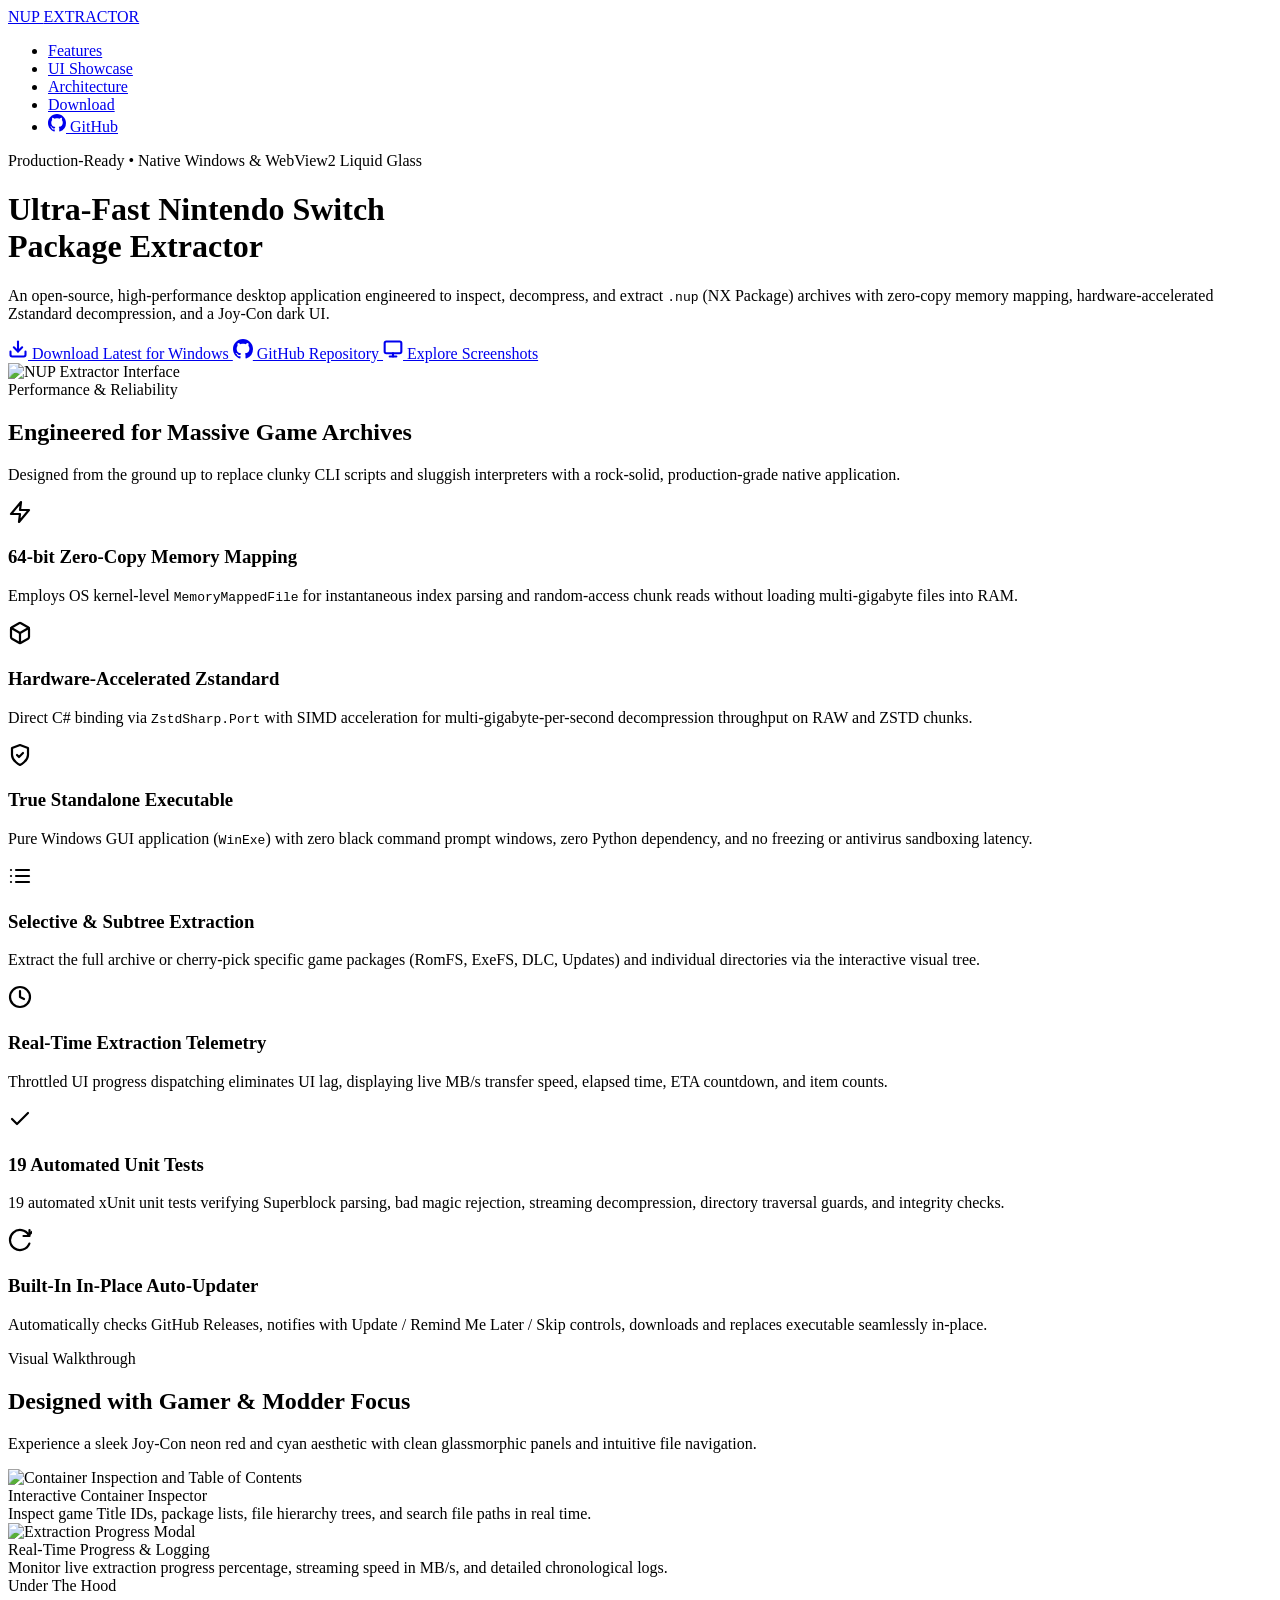
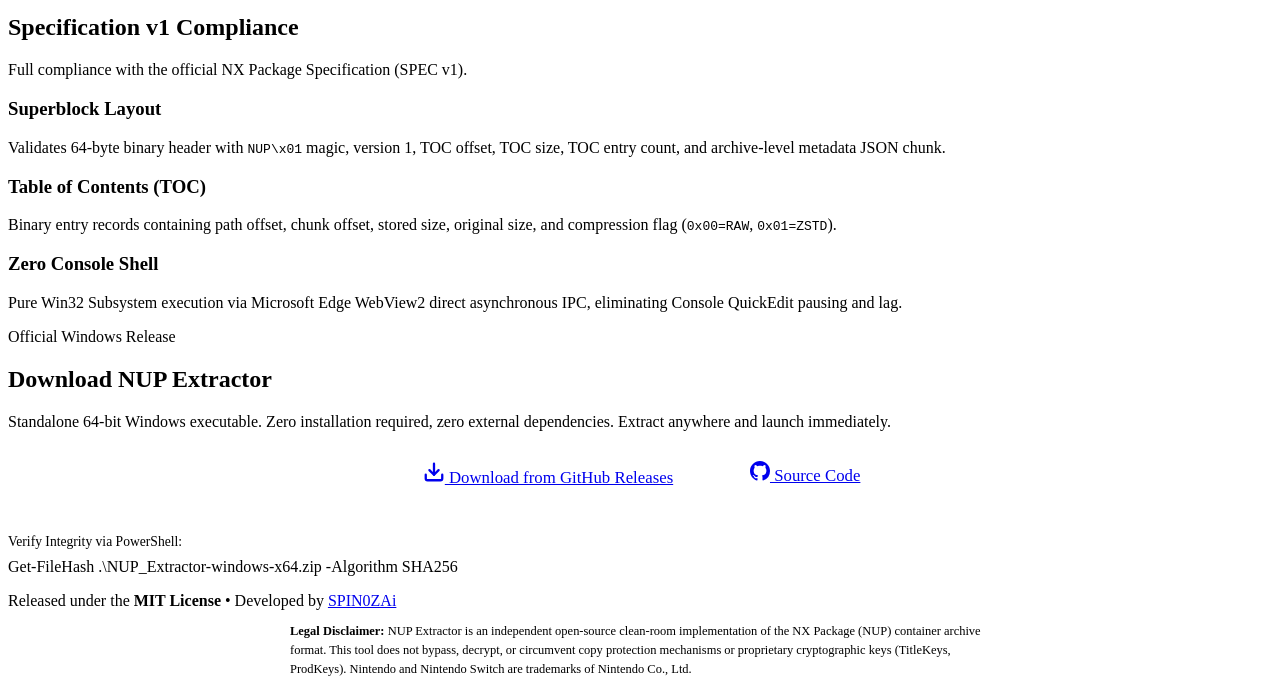
==== website/index.html @ a8e5f769 "feat: upgrade native Liquid Glass engine and add drag-and-drop NUP extraction (#8)" ====
<!DOCTYPE html>
<html lang="en">
<head>
    <meta charset="UTF-8">
    <meta name="viewport" content="width=device-width, initial-scale=1.0">
    <title>NUP Extractor | High-Performance NX Package Tool for Windows</title>
    <meta name="description" content="Ultra-fast, native Windows GUI extractor for Nintendo Switch .nup container archives. Zero-copy memory mapping, hardware-accelerated Zstandard decompression, and modern Joy-Con dark UI.">
    
    <!-- Open Graph / Meta -->
    <meta property="og:title" content="NUP Extractor - High-Performance Nintendo Switch Archive Tool">
    <meta property="og:description" content="Native Windows desktop app to inspect, decompress, and extract .nup archives with SIMD Zstd and zero-copy memory mapping.">
    <meta property="og:image" content="pictures/main-UI.png">
    <meta property="og:type" content="website">

    <!-- Favicon -->
    <link rel="icon" type="image/x-icon" href="app_icon.ico">
    
    <!-- Google Fonts -->
    <link rel="preconnect" href="https://fonts.googleapis.com">
    <link rel="preconnect" href="https://fonts.gstatic.com" crossorigin>
    <link href="https://fonts.googleapis.com/css2?family=Inter:wght@400;500;600;700;800;900&family=JetBrains+Mono:wght@400;600&display=swap" rel="stylesheet">
    
    <link rel="stylesheet" href="styles.css">
</head>
<body>

    <!-- Sticky Navigation -->
    <nav class="navbar">
        <a href="#" class="brand">
            <div class="joycon-logo">
                <div class="joycon-left"></div>
                <div class="joycon-right"></div>
            </div>
            <span class="brand-title">NUP <span>EXTRACTOR</span></span>
        </a>

        <ul class="nav-links">
            <li><a href="#features" class="nav-link">Features</a></li>
            <li><a href="#showcase" class="nav-link">UI Showcase</a></li>
            <li><a href="#architecture" class="nav-link">Architecture</a></li>
            <li><a href="#download" class="nav-link">Download</a></li>
            <li>
                <a href="https://github.com/SPIN0ZAi/nup-extractor" target="_blank" rel="noopener noreferrer" class="btn btn-secondary">
                    <svg width="18" height="18" viewBox="0 0 24 24" fill="currentColor">
                        <path d="M12 0C5.37 0 0 5.37 0 12c0 5.31 3.435 9.795 8.205 11.385.6.105.825-.255.825-.57 0-.285-.015-1.23-.015-2.235-3.015.555-3.795-.735-4.035-1.41-.135-.345-.72-1.41-1.23-1.695-.42-.225-1.02-.78-.015-.795.945-.015 1.62.87 1.845 1.23 1.08 1.815 2.805 1.305 3.495.99.105-.78.42-1.305.765-1.605-2.67-.3-5.46-1.335-5.46-5.925 0-1.305.465-2.385 1.23-3.225-.12-.3-.54-1.53.12-3.18 0 0 1.005-.315 3.3 1.23.96-.27 1.98-.405 3-.405s2.04.135 3 .405c2.295-1.56 3.3-1.23 3.3-1.23.66 1.65.24 2.88.12 3.18.765.84 1.23 1.905 1.23 3.225 0 4.605-2.805 5.625-5.475 5.925.435.375.81 1.095.81 2.22 0 1.605-.015 2.895-.015 3.3 0 .315.225.69.825.57A12.02 12.02 0 0024 12c0-6.63-5.37-12-12-12z"/>
                    </svg>
                    GitHub
                </a>
            </li>
        </ul>
    </nav>

    <!-- Hero Section -->
    <header class="hero">
        <div class="badge-pill">
            <span class="badge-dot"></span> Production-Ready &bull; Native Windows &amp; WebView2 Liquid Glass
        </div>
        <h1>
            Ultra-Fast <span class="gradient-text">Nintendo Switch</span><br>
            Package Extractor
        </h1>
        <p>
            An open-source, high-performance desktop application engineered to inspect, decompress, and extract <code>.nup</code> (NX Package) archives with zero-copy memory mapping, hardware-accelerated Zstandard decompression, and a Joy-Con dark UI.
        </p>

        <div class="hero-cta">
            <a href="#download" class="btn btn-primary">
                <svg width="20" height="20" viewBox="0 0 24 24" fill="none" stroke="currentColor" stroke-width="2.5" stroke-linecap="round" stroke-linejoin="round">
                    <path d="M21 15v4a2 2 0 0 1-2 2H5a2 2 0 0 1-2-2v-4"></path>
                    <polyline points="7 10 12 15 17 10"></polyline>
                    <line x1="12" y1="15" x2="12" y2="3"></line>
                </svg>
                Download Latest for Windows
            </a>
            <a href="https://github.com/SPIN0ZAi/nup-extractor" target="_blank" rel="noopener noreferrer" class="btn btn-secondary">
                <svg width="20" height="20" viewBox="0 0 24 24" fill="currentColor">
                    <path d="M12 0C5.37 0 0 5.37 0 12c0 5.31 3.435 9.795 8.205 11.385.6.105.825-.255.825-.57 0-.285-.015-1.23-.015-2.235-3.015.555-3.795-.735-4.035-1.41-.135-.345-.72-1.41-1.23-1.695-.42-.225-1.02-.78-.015-.795.945-.015 1.62.87 1.845 1.23 1.08 1.815 2.805 1.305 3.495.99.105-.78.42-1.305.765-1.605-2.67-.3-5.46-1.335-5.46-5.925 0-1.305.465-2.385 1.23-3.225-.12-.3-.54-1.53.12-3.18 0 0 1.005-.315 3.3 1.23.96-.27 1.98-.405 3-.405s2.04.135 3 .405c2.295-1.56 3.3-1.23 3.3-1.23.66 1.65.24 2.88.12 3.18.765.84 1.23 1.905 1.23 3.225 0 4.605-2.805 5.625-5.475 5.925.435.375.81 1.095.81 2.22 0 1.605-.015 2.895-.015 3.3 0 .315.225.69.825.57A12.02 12.02 0 0024 12c0-6.63-5.37-12-12-12z"/>
                </svg>
                GitHub Repository
            </a>
            <a href="#showcase" class="btn btn-cyan">
                <svg width="20" height="20" viewBox="0 0 24 24" fill="none" stroke="currentColor" stroke-width="2.5" stroke-linecap="round" stroke-linejoin="round">
                    <rect x="2" y="3" width="20" height="14" rx="2" ry="2"></rect>
                    <line x1="8" y1="21" x2="16" y2="21"></line>
                    <line x1="12" y1="17" x2="12" y2="21"></line>
                </svg>
                Explore Screenshots
            </a>
        </div>

        <div class="hero-image-wrapper">
            <img src="pictures/main-UI.png" alt="NUP Extractor Interface" class="hero-image">
        </div>
    </header>

    <!-- Key Features Section -->
    <section class="section" id="features">
        <div class="section-header">
            <div class="section-tag">Performance &amp; Reliability</div>
            <h2 class="section-title">Engineered for Massive Game Archives</h2>
            <p class="section-desc">Designed from the ground up to replace clunky CLI scripts and sluggish interpreters with a rock-solid, production-grade native application.</p>
        </div>

        <div class="features-grid">
            <div class="feature-card">
                <div class="feature-icon-box">
                    <svg width="24" height="24" viewBox="0 0 24 24" fill="none" stroke="currentColor" stroke-width="2.2" stroke-linecap="round" stroke-linejoin="round">
                        <polygon points="13 2 3 14 12 14 11 22 21 10 12 10 13 2"></polygon>
                    </svg>
                </div>
                <h3 class="feature-title">64-bit Zero-Copy Memory Mapping</h3>
                <p class="feature-text">
                    Employs OS kernel-level <code>MemoryMappedFile</code> for instantaneous index parsing and random-access chunk reads without loading multi-gigabyte files into RAM.
                </p>
            </div>

            <div class="feature-card">
                <div class="feature-icon-box cyan">
                    <svg width="24" height="24" viewBox="0 0 24 24" fill="none" stroke="currentColor" stroke-width="2.2" stroke-linecap="round" stroke-linejoin="round">
                        <path d="M21 16V8a2 2 0 0 0-1-1.73l-7-4a2 2 0 0 0-2 0l-7 4A2 2 0 0 0 3 8v8a2 2 0 0 0 1 1.73l7 4a2 2 0 0 0 2 0l7-4A2 2 0 0 0 21 16z"></path>
                        <polyline points="3.27 6.96 12 12.01 20.73 6.96"></polyline>
                        <line x1="12" y1="22.08" x2="12" y2="12"></line>
                    </svg>
                </div>
                <h3 class="feature-title">Hardware-Accelerated Zstandard</h3>
                <p class="feature-text">
                    Direct C# binding via <code>ZstdSharp.Port</code> with SIMD acceleration for multi-gigabyte-per-second decompression throughput on RAW and ZSTD chunks.
                </p>
            </div>

            <div class="feature-card">
                <div class="feature-icon-box green">
                    <svg width="24" height="24" viewBox="0 0 24 24" fill="none" stroke="currentColor" stroke-width="2.2" stroke-linecap="round" stroke-linejoin="round">
                        <path d="M12 22s8-4 8-10V5l-8-3-8 3v7c0 6 8 10 8 10z"></path>
                        <polyline points="9 12 11 14 15 10"></polyline>
                    </svg>
                </div>
                <h3 class="feature-title">True Standalone Executable</h3>
                <p class="feature-text">
                    Pure Windows GUI application (<code>WinExe</code>) with zero black command prompt windows, zero Python dependency, and no freezing or antivirus sandboxing latency.
                </p>
            </div>

            <div class="feature-card">
                <div class="feature-icon-box cyan">
                    <svg width="24" height="24" viewBox="0 0 24 24" fill="none" stroke="currentColor" stroke-width="2.2" stroke-linecap="round" stroke-linejoin="round">
                        <line x1="8" y1="6" x2="21" y2="6"></line>
                        <line x1="8" y1="12" x2="21" y2="12"></line>
                        <line x1="8" y1="18" x2="21" y2="18"></line>
                        <line x1="3" y1="6" x2="3.01" y2="6"></line>
                        <line x1="3" y1="12" x2="3.01" y2="12"></line>
                        <line x1="3" y1="18" x2="3.01" y2="18"></line>
                    </svg>
                </div>
                <h3 class="feature-title">Selective &amp; Subtree Extraction</h3>
                <p class="feature-text">
                    Extract the full archive or cherry-pick specific game packages (RomFS, ExeFS, DLC, Updates) and individual directories via the interactive visual tree.
                </p>
            </div>

            <div class="feature-card">
                <div class="feature-icon-box">
                    <svg width="24" height="24" viewBox="0 0 24 24" fill="none" stroke="currentColor" stroke-width="2.2" stroke-linecap="round" stroke-linejoin="round">
                        <circle cx="12" cy="12" r="10"></circle>
                        <polyline points="12 6 12 12 16 14"></polyline>
                    </svg>
                </div>
                <h3 class="feature-title">Real-Time Extraction Telemetry</h3>
                <p class="feature-text">
                    Throttled UI progress dispatching eliminates UI lag, displaying live MB/s transfer speed, elapsed time, ETA countdown, and item counts.
                </p>
            </div>

            <div class="feature-card">
                <div class="feature-icon-box green">
                    <svg width="24" height="24" viewBox="0 0 24 24" fill="none" stroke="currentColor" stroke-width="2.2" stroke-linecap="round" stroke-linejoin="round">
                        <polyline points="20 6 9 17 4 12"></polyline>
                    </svg>
                </div>
                <h3 class="feature-title">19 Automated Unit Tests</h3>
                <p class="feature-text">
                    19 automated xUnit unit tests verifying Superblock parsing, bad magic rejection, streaming decompression, directory traversal guards, and integrity checks.
                </p>
            </div>

            <div class="feature-card">
                <div class="feature-icon-box cyan">
                    <svg width="24" height="24" viewBox="0 0 24 24" fill="none" stroke="currentColor" stroke-width="2.2" stroke-linecap="round" stroke-linejoin="round">
                        <path d="M21.5 2v6h-6M21.34 15.57a10 10 0 1 1-.57-8.38l5.67-5.67"/>
                    </svg>
                </div>
                <h3 class="feature-title">Built-In In-Place Auto-Updater</h3>
                <p class="feature-text">
                    Automatically checks GitHub Releases, notifies with Update / Remind Me Later / Skip controls, downloads and replaces executable seamlessly in-place.
                </p>
            </div>
        </div>
    </section>

    <!-- UI Showcase Section -->
    <section class="section" id="showcase">
        <div class="section-header">
            <div class="section-tag">Visual Walkthrough</div>
            <h2 class="section-title">Designed with Gamer &amp; Modder Focus</h2>
            <p class="section-desc">Experience a sleek Joy-Con neon red and cyan aesthetic with clean glassmorphic panels and intuitive file navigation.</p>
        </div>

        <div class="gallery-grid">
            <div class="gallery-card">
                <img src="pictures/extractor-main-UI.png" alt="Container Inspection and Table of Contents">
                <div class="gallery-info">
                    <div class="gallery-title">Interactive Container Inspector</div>
                    <div class="gallery-desc">Inspect game Title IDs, package lists, file hierarchy trees, and search file paths in real time.</div>
                </div>
            </div>

            <div class="gallery-card">
                <img src="pictures/extractor-progress-UI.png" alt="Extraction Progress Modal">
                <div class="gallery-info">
                    <div class="gallery-title">Real-Time Progress &amp; Logging</div>
                    <div class="gallery-desc">Monitor live extraction progress percentage, streaming speed in MB/s, and detailed chronological logs.</div>
                </div>
            </div>
        </div>
    </section>

    <!-- Architecture & Specification -->
    <section class="section" id="architecture">
        <div class="section-header">
            <div class="section-tag">Under The Hood</div>
            <h2 class="section-title">Specification v1 Compliance</h2>
            <p class="section-desc">Full compliance with the official NX Package Specification (SPEC v1).</p>
        </div>

        <div class="features-grid">
            <div class="feature-card">
                <h3 class="feature-title" style="color: var(--switch-blue);">Superblock Layout</h3>
                <p class="feature-text">
                    Validates 64-byte binary header with <code>NUP\x01</code> magic, version 1, TOC offset, TOC size, TOC entry count, and archive-level metadata JSON chunk.
                </p>
            </div>

            <div class="feature-card">
                <h3 class="feature-title" style="color: var(--switch-red);">Table of Contents (TOC)</h3>
                <p class="feature-text">
                    Binary entry records containing path offset, chunk offset, stored size, original size, and compression flag (<code>0x00=RAW</code>, <code>0x01=ZSTD</code>).
                </p>
            </div>

            <div class="feature-card">
                <h3 class="feature-title" style="color: var(--switch-green);">Zero Console Shell</h3>
                <p class="feature-text">
                    Pure Win32 Subsystem execution via Microsoft Edge WebView2 direct asynchronous IPC, eliminating Console QuickEdit pausing and lag.
                </p>
            </div>
        </div>
    </section>

    <!-- Download Section -->
    <section class="section" id="download">
        <div class="download-card">
            <div class="badge-pill" style="margin-bottom: 1rem;">
                <span class="badge-dot"></span> Official Windows Release
            </div>
            <h2 class="download-title">Download NUP Extractor</h2>
            <p class="download-desc">
                Standalone 64-bit Windows executable. Zero installation required, zero external dependencies. Extract anywhere and launch immediately.
            </p>

            <div style="display: flex; justify-content: center; gap: 1rem; flex-wrap: wrap;">
                <a href="https://github.com/SPIN0ZAi/nup-extractor/releases/latest" target="_blank" rel="noopener noreferrer" class="btn btn-primary" style="padding: 0.9rem 2rem; font-size: 1.05rem;">
                    <svg width="22" height="22" viewBox="0 0 24 24" fill="none" stroke="currentColor" stroke-width="2.5" stroke-linecap="round" stroke-linejoin="round">
                        <path d="M21 15v4a2 2 0 0 1-2 2H5a2 2 0 0 1-2-2v-4"></path>
                        <polyline points="7 10 12 15 17 10"></polyline>
                        <line x1="12" y1="15" x2="12" y2="3"></line>
                    </svg>
                    Download from GitHub Releases
                </a>

                <a href="https://github.com/SPIN0ZAi/nup-extractor" target="_blank" rel="noopener noreferrer" class="btn btn-secondary" style="padding: 0.9rem 1.8rem; font-size: 1.05rem;">
                    <svg width="20" height="20" viewBox="0 0 24 24" fill="currentColor">
                        <path d="M12 0C5.37 0 0 5.37 0 12c0 5.31 3.435 9.795 8.205 11.385.6.105.825-.255.825-.57 0-.285-.015-1.23-.015-2.235-3.015.555-3.795-.735-4.035-1.41-.135-.345-.72-1.41-1.23-1.695-.42-.225-1.02-.78-.015-.795.945-.015 1.62.87 1.845 1.23 1.08 1.815 2.805 1.305 3.495.99.105-.78.42-1.305.765-1.605-2.67-.3-5.46-1.335-5.46-5.925 0-1.305.465-2.385 1.23-3.225-.12-.3-.54-1.53.12-3.18 0 0 1.005-.315 3.3 1.23.96-.27 1.98-.405 3-.405s2.04.135 3 .405c2.295-1.56 3.3-1.23 3.3-1.23.66 1.65.24 2.88.12 3.18.765.84 1.23 1.905 1.23 3.225 0 4.605-2.805 5.625-5.475 5.925.435.375.81 1.095.81 2.22 0 1.605-.015 2.895-.015 3.3 0 .315.225.69.825.57A12.02 12.02 0 0024 12c0-6.63-5.37-12-12-12z"/>
                    </svg>
                    Source Code
                </a>
            </div>

            <div style="margin-top: 2rem;">
                <div style="font-size: 0.85rem; color: var(--text-secondary); margin-bottom: 0.5rem;">Verify Integrity via PowerShell:</div>
                <div class="checksum-box">
                    Get-FileHash .\NUP_Extractor-windows-x64.zip -Algorithm SHA256
                </div>
            </div>
        </div>
    </section>

    <!-- Footer & Disclaimer -->
    <footer class="footer">
        <p style="margin-bottom: 0.75rem;">
            Released under the <strong>MIT License</strong> &bull; Developed by <a href="https://github.com/SPIN0ZAi" target="_blank" rel="noopener noreferrer">SPIN0ZAi</a>
        </p>
        <p style="font-size: 0.78rem; max-width: 700px; margin: 0 auto; line-height: 1.5; color: var(--text-muted);">
            <strong>Legal Disclaimer:</strong> NUP Extractor is an independent open-source clean-room implementation of the NX Package (NUP) container archive format. This tool does not bypass, decrypt, or circumvent copy protection mechanisms or proprietary cryptographic keys (TitleKeys, ProdKeys). Nintendo and Nintendo Switch are trademarks of Nintendo Co., Ltd.
        </p>
    </footer>

</body>
</html>
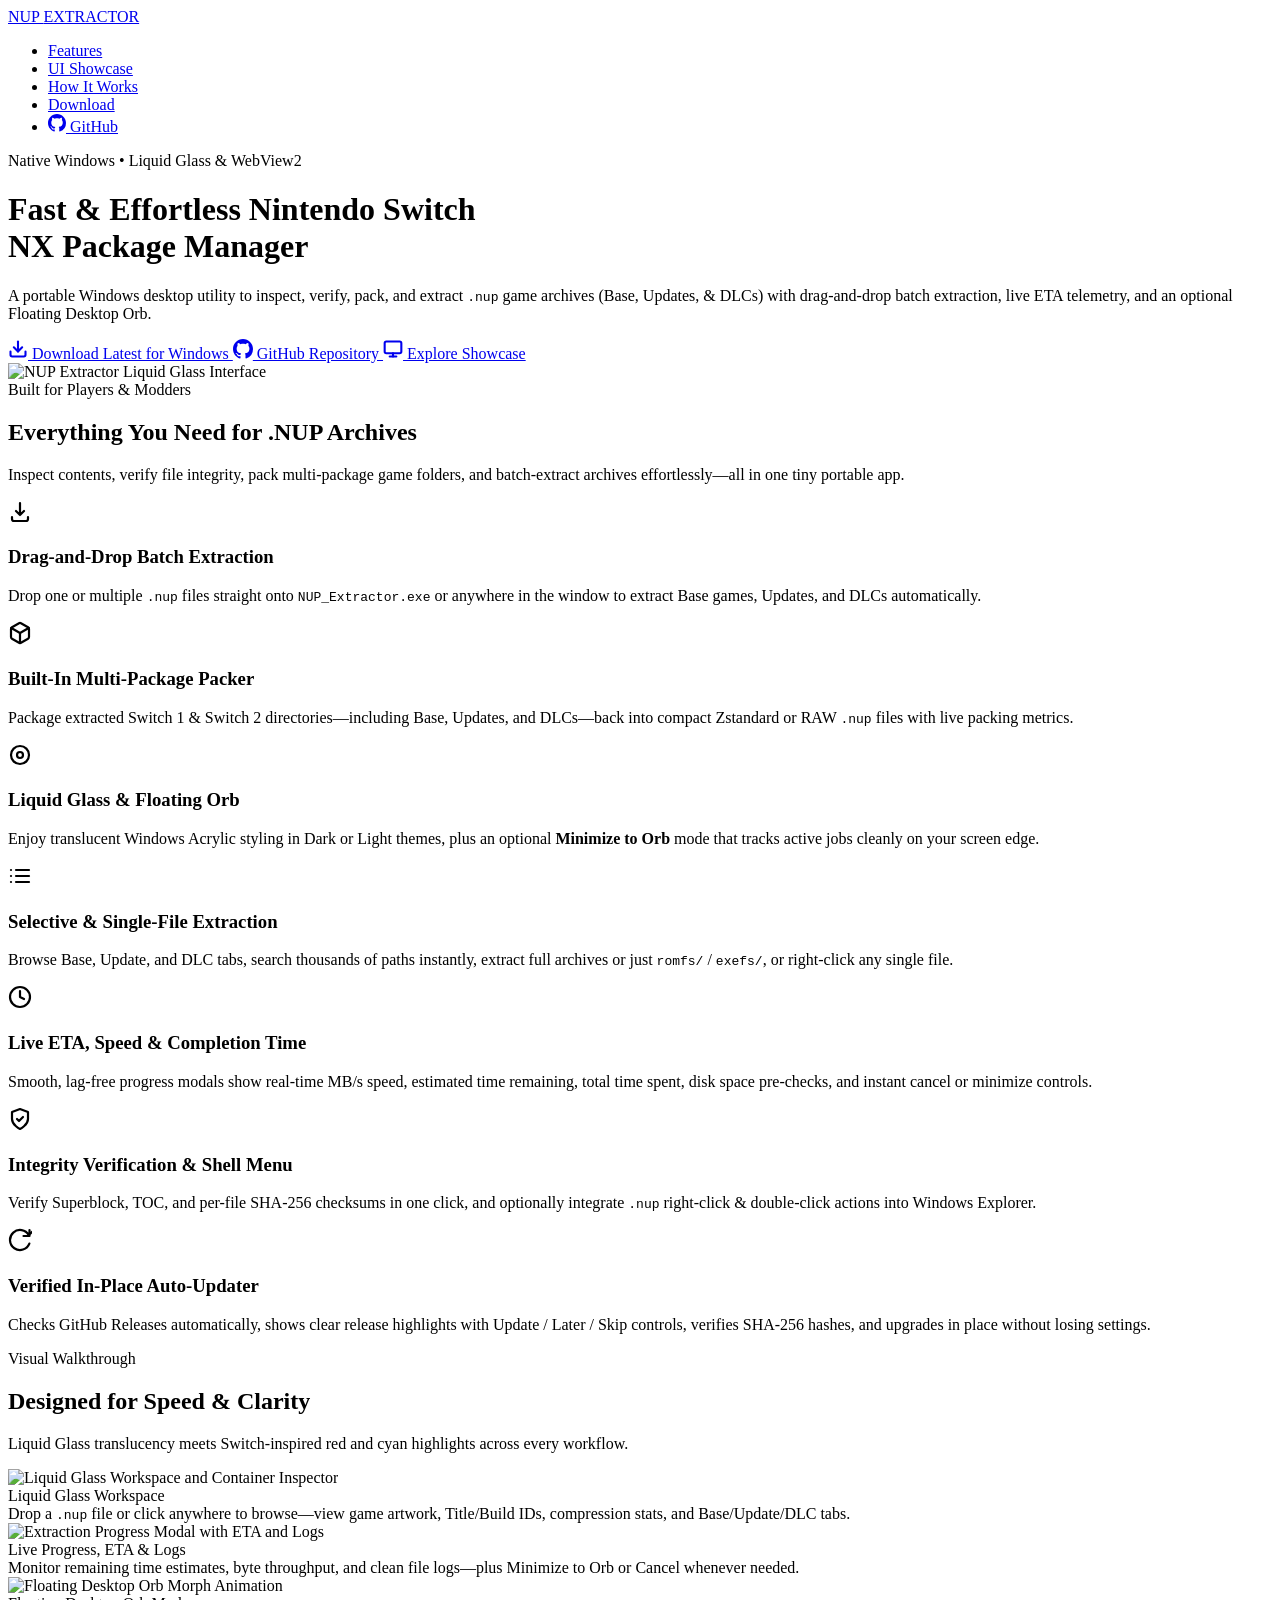
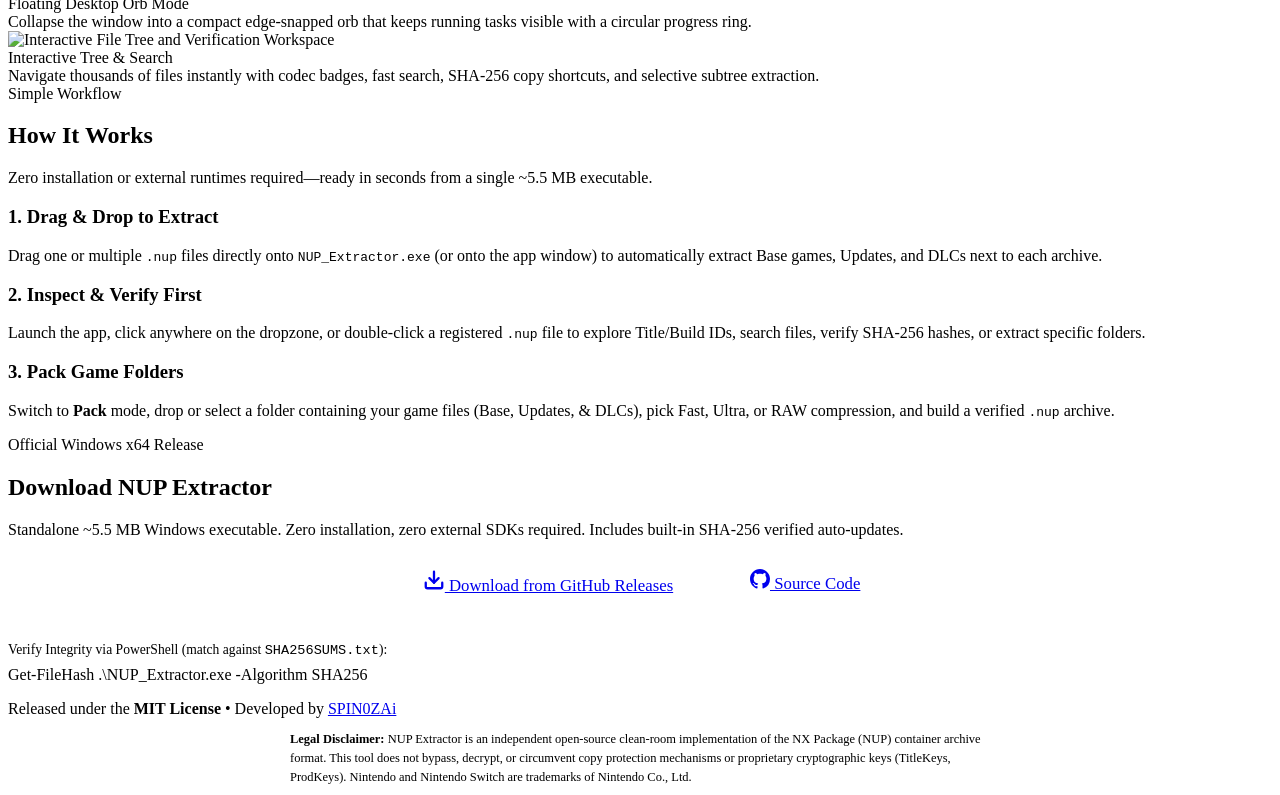
==== commit 6d7f3bc9: "docs(ci): add end-user release notes and update Pages site and README" ====
--- a/website/index.html
+++ b/website/index.html
@@ -3,13 +3,13 @@
 <head>
     <meta charset="UTF-8">
     <meta name="viewport" content="width=device-width, initial-scale=1.0">
-    <title>NUP Extractor | High-Performance NX Package Tool for Windows</title>
-    <meta name="description" content="Ultra-fast, native Windows GUI extractor for Nintendo Switch .nup container archives. Zero-copy memory mapping, hardware-accelerated Zstandard decompression, and modern Joy-Con dark UI.">
+    <title>NUP Extractor | Inspect, Extract &amp; Pack NX Packages for Windows</title>
+    <meta name="description" content="Fast, lightweight Windows desktop app to inspect, verify, pack, and extract Nintendo Switch .nup containers with drag-and-drop batch extraction and Liquid Glass UI.">
     
     <!-- Open Graph / Meta -->
-    <meta property="og:title" content="NUP Extractor - High-Performance Nintendo Switch Archive Tool">
-    <meta property="og:description" content="Native Windows desktop app to inspect, decompress, and extract .nup archives with SIMD Zstd and zero-copy memory mapping.">
-    <meta property="og:image" content="pictures/main-UI.png">
+    <meta property="og:title" content="NUP Extractor — Nintendo Switch NX Package Utility">
+    <meta property="og:description" content="Portable Windows utility to inspect, verify, extract, and pack .nup game containers (Base, Updates, &amp; DLCs) with Liquid Glass UI and Floating Orb mode.">
+    <meta property="og:image" content="pictures/liquid-glass-expanded.png">
     <meta property="og:type" content="website">
 
     <!-- Favicon -->
@@ -37,7 +37,7 @@
         <ul class="nav-links">
             <li><a href="#features" class="nav-link">Features</a></li>
             <li><a href="#showcase" class="nav-link">UI Showcase</a></li>
-            <li><a href="#architecture" class="nav-link">Architecture</a></li>
+            <li><a href="#usage" class="nav-link">How It Works</a></li>
             <li><a href="#download" class="nav-link">Download</a></li>
             <li>
                 <a href="https://github.com/SPIN0ZAi/nup-extractor" target="_blank" rel="noopener noreferrer" class="btn btn-secondary">
@@ -53,14 +53,14 @@
     <!-- Hero Section -->
     <header class="hero">
         <div class="badge-pill">
-            <span class="badge-dot"></span> Production-Ready &bull; Native Windows &amp; WebView2 Liquid Glass
+            <span class="badge-dot"></span> Native Windows &bull; Liquid Glass &amp; WebView2
         </div>
         <h1>
-            Ultra-Fast <span class="gradient-text">Nintendo Switch</span><br>
-            Package Extractor
+            Fast &amp; Effortless <span class="gradient-text">Nintendo Switch</span><br>
+            NX Package Manager
         </h1>
         <p>
-            An open-source, high-performance desktop application engineered to inspect, decompress, and extract <code>.nup</code> (NX Package) archives with zero-copy memory mapping, hardware-accelerated Zstandard decompression, and a Joy-Con dark UI.
+            A portable Windows desktop utility to inspect, verify, pack, and extract <code>.nup</code> game archives (Base, Updates, &amp; DLCs) with drag-and-drop batch extraction, live ETA telemetry, and an optional Floating Desktop Orb.
         </p>
 
         <div class="hero-cta">
@@ -84,33 +84,34 @@
                     <line x1="8" y1="21" x2="16" y2="21"></line>
                     <line x1="12" y1="17" x2="12" y2="21"></line>
                 </svg>
-                Explore Screenshots
+                Explore Showcase
             </a>
         </div>
 
         <div class="hero-image-wrapper">
-            <img src="pictures/main-UI.png" alt="NUP Extractor Interface" class="hero-image">
+            <img src="pictures/liquid-glass-expanded.png" alt="NUP Extractor Liquid Glass Interface" class="hero-image">
         </div>
     </header>
 
     <!-- Key Features Section -->
     <section class="section" id="features">
         <div class="section-header">
-            <div class="section-tag">Performance &amp; Reliability</div>
-            <h2 class="section-title">Engineered for Massive Game Archives</h2>
-            <p class="section-desc">Designed from the ground up to replace clunky CLI scripts and sluggish interpreters with a rock-solid, production-grade native application.</p>
+            <div class="section-tag">Built for Players &amp; Modders</div>
+            <h2 class="section-title">Everything You Need for .NUP Archives</h2>
+            <p class="section-desc">Inspect contents, verify file integrity, pack multi-package game folders, and batch-extract archives effortlessly—all in one tiny portable app.</p>
         </div>
 
         <div class="features-grid">
             <div class="feature-card">
                 <div class="feature-icon-box">
                     <svg width="24" height="24" viewBox="0 0 24 24" fill="none" stroke="currentColor" stroke-width="2.2" stroke-linecap="round" stroke-linejoin="round">
-                        <polygon points="13 2 3 14 12 14 11 22 21 10 12 10 13 2"></polygon>
-                    </svg>
-                </div>
-                <h3 class="feature-title">64-bit Zero-Copy Memory Mapping</h3>
-                <p class="feature-text">
-                    Employs OS kernel-level <code>MemoryMappedFile</code> for instantaneous index parsing and random-access chunk reads without loading multi-gigabyte files into RAM.
+                        <path d="M12 3v12m0 0l-4-4m4 4l4-4"></path>
+                        <path d="M4 17v2a2 2 0 0 0 2 2h12a2 2 0 0 0 2-2v-2"></path>
+                    </svg>
+                </div>
+                <h3 class="feature-title">Drag-and-Drop Batch Extraction</h3>
+                <p class="feature-text">
+                    Drop one or multiple <code>.nup</code> files straight onto <code>NUP_Extractor.exe</code> or anywhere in the window to extract Base games, Updates, and DLCs automatically.
                 </p>
             </div>
 
@@ -122,22 +123,22 @@
                         <line x1="12" y1="22.08" x2="12" y2="12"></line>
                     </svg>
                 </div>
-                <h3 class="feature-title">Hardware-Accelerated Zstandard</h3>
-                <p class="feature-text">
-                    Direct C# binding via <code>ZstdSharp.Port</code> with SIMD acceleration for multi-gigabyte-per-second decompression throughput on RAW and ZSTD chunks.
+                <h3 class="feature-title">Built-In Multi-Package Packer</h3>
+                <p class="feature-text">
+                    Package extracted Switch 1 &amp; Switch 2 directories—including Base, Updates, and DLCs—back into compact Zstandard or RAW <code>.nup</code> files with live packing metrics.
                 </p>
             </div>
 
             <div class="feature-card">
                 <div class="feature-icon-box green">
                     <svg width="24" height="24" viewBox="0 0 24 24" fill="none" stroke="currentColor" stroke-width="2.2" stroke-linecap="round" stroke-linejoin="round">
-                        <path d="M12 22s8-4 8-10V5l-8-3-8 3v7c0 6 8 10 8 10z"></path>
-                        <polyline points="9 12 11 14 15 10"></polyline>
-                    </svg>
-                </div>
-                <h3 class="feature-title">True Standalone Executable</h3>
-                <p class="feature-text">
-                    Pure Windows GUI application (<code>WinExe</code>) with zero black command prompt windows, zero Python dependency, and no freezing or antivirus sandboxing latency.
+                        <circle cx="12" cy="12" r="9"></circle>
+                        <circle cx="12" cy="12" r="3"></circle>
+                    </svg>
+                </div>
+                <h3 class="feature-title">Liquid Glass &amp; Floating Orb</h3>
+                <p class="feature-text">
+                    Enjoy translucent Windows Acrylic styling in Dark or Light themes, plus an optional <strong>Minimize to Orb</strong> mode that tracks active jobs cleanly on your screen edge.
                 </p>
             </div>
 
@@ -152,9 +153,9 @@
                         <line x1="3" y1="18" x2="3.01" y2="18"></line>
                     </svg>
                 </div>
-                <h3 class="feature-title">Selective &amp; Subtree Extraction</h3>
-                <p class="feature-text">
-                    Extract the full archive or cherry-pick specific game packages (RomFS, ExeFS, DLC, Updates) and individual directories via the interactive visual tree.
+                <h3 class="feature-title">Selective &amp; Single-File Extraction</h3>
+                <p class="feature-text">
+                    Browse Base, Update, and DLC tabs, search thousands of paths instantly, extract full archives or just <code>romfs/</code> / <code>exefs/</code>, or right-click any single file.
                 </p>
             </div>
 
@@ -165,21 +166,22 @@
                         <polyline points="12 6 12 12 16 14"></polyline>
                     </svg>
                 </div>
-                <h3 class="feature-title">Real-Time Extraction Telemetry</h3>
-                <p class="feature-text">
-                    Throttled UI progress dispatching eliminates UI lag, displaying live MB/s transfer speed, elapsed time, ETA countdown, and item counts.
+                <h3 class="feature-title">Live ETA, Speed &amp; Completion Time</h3>
+                <p class="feature-text">
+                    Smooth, lag-free progress modals show real-time MB/s speed, estimated time remaining, total time spent, disk space pre-checks, and instant cancel or minimize controls.
                 </p>
             </div>
 
             <div class="feature-card">
                 <div class="feature-icon-box green">
                     <svg width="24" height="24" viewBox="0 0 24 24" fill="none" stroke="currentColor" stroke-width="2.2" stroke-linecap="round" stroke-linejoin="round">
-                        <polyline points="20 6 9 17 4 12"></polyline>
-                    </svg>
-                </div>
-                <h3 class="feature-title">19 Automated Unit Tests</h3>
-                <p class="feature-text">
-                    19 automated xUnit unit tests verifying Superblock parsing, bad magic rejection, streaming decompression, directory traversal guards, and integrity checks.
+                        <path d="M12 22s8-4 8-10V5l-8-3-8 3v7c0 6 8 10 8 10z"></path>
+                        <polyline points="9 12 11 14 15 10"></polyline>
+                    </svg>
+                </div>
+                <h3 class="feature-title">Integrity Verification &amp; Shell Menu</h3>
+                <p class="feature-text">
+                    Verify Superblock, TOC, and per-file SHA-256 checksums in one click, and optionally integrate <code>.nup</code> right-click &amp; double-click actions into Windows Explorer.
                 </p>
             </div>
 
@@ -189,9 +191,9 @@
                         <path d="M21.5 2v6h-6M21.34 15.57a10 10 0 1 1-.57-8.38l5.67-5.67"/>
                     </svg>
                 </div>
-                <h3 class="feature-title">Built-In In-Place Auto-Updater</h3>
-                <p class="feature-text">
-                    Automatically checks GitHub Releases, notifies with Update / Remind Me Later / Skip controls, downloads and replaces executable seamlessly in-place.
+                <h3 class="feature-title">Verified In-Place Auto-Updater</h3>
+                <p class="feature-text">
+                    Checks GitHub Releases automatically, shows clear release highlights with Update / Later / Skip controls, verifies SHA-256 hashes, and upgrades in place without losing settings.
                 </p>
             </div>
         </div>
@@ -201,56 +203,72 @@
     <section class="section" id="showcase">
         <div class="section-header">
             <div class="section-tag">Visual Walkthrough</div>
-            <h2 class="section-title">Designed with Gamer &amp; Modder Focus</h2>
-            <p class="section-desc">Experience a sleek Joy-Con neon red and cyan aesthetic with clean glassmorphic panels and intuitive file navigation.</p>
+            <h2 class="section-title">Designed for Speed &amp; Clarity</h2>
+            <p class="section-desc">Liquid Glass translucency meets Switch-inspired red and cyan highlights across every workflow.</p>
         </div>
 
         <div class="gallery-grid">
             <div class="gallery-card">
-                <img src="pictures/extractor-main-UI.png" alt="Container Inspection and Table of Contents">
+                <img src="pictures/liquid-glass-expanded.png" alt="Liquid Glass Workspace and Container Inspector">
                 <div class="gallery-info">
-                    <div class="gallery-title">Interactive Container Inspector</div>
-                    <div class="gallery-desc">Inspect game Title IDs, package lists, file hierarchy trees, and search file paths in real time.</div>
+                    <div class="gallery-title">Liquid Glass Workspace</div>
+                    <div class="gallery-desc">Drop a <code>.nup</code> file or click anywhere to browse—view game artwork, Title/Build IDs, compression stats, and Base/Update/DLC tabs.</div>
                 </div>
             </div>
 
             <div class="gallery-card">
-                <img src="pictures/extractor-progress-UI.png" alt="Extraction Progress Modal">
+                <img src="pictures/liquid-glass-extract-modal.png" alt="Extraction Progress Modal with ETA and Logs">
                 <div class="gallery-info">
-                    <div class="gallery-title">Real-Time Progress &amp; Logging</div>
-                    <div class="gallery-desc">Monitor live extraction progress percentage, streaming speed in MB/s, and detailed chronological logs.</div>
+                    <div class="gallery-title">Live Progress, ETA &amp; Logs</div>
+                    <div class="gallery-desc">Monitor remaining time estimates, byte throughput, and clean file logs—plus Minimize to Orb or Cancel whenever needed.</div>
+                </div>
+            </div>
+
+            <div class="gallery-card">
+                <img src="pictures/orb-morph-demo.gif" alt="Floating Desktop Orb Morph Animation">
+                <div class="gallery-info">
+                    <div class="gallery-title">Floating Desktop Orb Mode</div>
+                    <div class="gallery-desc">Collapse the window into a compact edge-snapped orb that keeps running tasks visible with a circular progress ring.</div>
+                </div>
+            </div>
+
+            <div class="gallery-card">
+                <img src="pictures/extractor-main-UI.png" alt="Interactive File Tree and Verification Workspace">
+                <div class="gallery-info">
+                    <div class="gallery-title">Interactive Tree &amp; Search</div>
+                    <div class="gallery-desc">Navigate thousands of files instantly with codec badges, fast search, SHA-256 copy shortcuts, and selective subtree extraction.</div>
                 </div>
             </div>
         </div>
     </section>
 
-    <!-- Architecture & Specification -->
-    <section class="section" id="architecture">
+    <!-- Quick Usage Guide Section -->
+    <section class="section" id="usage">
         <div class="section-header">
-            <div class="section-tag">Under The Hood</div>
-            <h2 class="section-title">Specification v1 Compliance</h2>
-            <p class="section-desc">Full compliance with the official NX Package Specification (SPEC v1).</p>
+            <div class="section-tag">Simple Workflow</div>
+            <h2 class="section-title">How It Works</h2>
+            <p class="section-desc">Zero installation or external runtimes required—ready in seconds from a single ~5.5 MB executable.</p>
         </div>
 
         <div class="features-grid">
             <div class="feature-card">
-                <h3 class="feature-title" style="color: var(--switch-blue);">Superblock Layout</h3>
-                <p class="feature-text">
-                    Validates 64-byte binary header with <code>NUP\x01</code> magic, version 1, TOC offset, TOC size, TOC entry count, and archive-level metadata JSON chunk.
-                </p>
-            </div>
-
-            <div class="feature-card">
-                <h3 class="feature-title" style="color: var(--switch-red);">Table of Contents (TOC)</h3>
-                <p class="feature-text">
-                    Binary entry records containing path offset, chunk offset, stored size, original size, and compression flag (<code>0x00=RAW</code>, <code>0x01=ZSTD</code>).
-                </p>
-            </div>
-
-            <div class="feature-card">
-                <h3 class="feature-title" style="color: var(--switch-green);">Zero Console Shell</h3>
-                <p class="feature-text">
-                    Pure Win32 Subsystem execution via Microsoft Edge WebView2 direct asynchronous IPC, eliminating Console QuickEdit pausing and lag.
+                <h3 class="feature-title" style="color: var(--switch-blue);">1. Drag &amp; Drop to Extract</h3>
+                <p class="feature-text">
+                    Drag one or multiple <code>.nup</code> files directly onto <code>NUP_Extractor.exe</code> (or onto the app window) to automatically extract Base games, Updates, and DLCs next to each archive.
+                </p>
+            </div>
+
+            <div class="feature-card">
+                <h3 class="feature-title" style="color: var(--switch-red);">2. Inspect &amp; Verify First</h3>
+                <p class="feature-text">
+                    Launch the app, click anywhere on the dropzone, or double-click a registered <code>.nup</code> file to explore Title/Build IDs, search files, verify SHA-256 hashes, or extract specific folders.
+                </p>
+            </div>
+
+            <div class="feature-card">
+                <h3 class="feature-title" style="color: var(--switch-green);">3. Pack Game Folders</h3>
+                <p class="feature-text">
+                    Switch to <strong>Pack</strong> mode, drop or select a folder containing your game files (Base, Updates, &amp; DLCs), pick Fast, Ultra, or RAW compression, and build a verified <code>.nup</code> archive.
                 </p>
             </div>
         </div>
@@ -260,11 +278,11 @@
     <section class="section" id="download">
         <div class="download-card">
             <div class="badge-pill" style="margin-bottom: 1rem;">
-                <span class="badge-dot"></span> Official Windows Release
+                <span class="badge-dot"></span> Official Windows x64 Release
             </div>
             <h2 class="download-title">Download NUP Extractor</h2>
             <p class="download-desc">
-                Standalone 64-bit Windows executable. Zero installation required, zero external dependencies. Extract anywhere and launch immediately.
+                Standalone ~5.5 MB Windows executable. Zero installation, zero external SDKs required. Includes built-in SHA-256 verified auto-updates.
             </p>
 
             <div style="display: flex; justify-content: center; gap: 1rem; flex-wrap: wrap;">
@@ -286,9 +304,9 @@
             </div>
 
             <div style="margin-top: 2rem;">
-                <div style="font-size: 0.85rem; color: var(--text-secondary); margin-bottom: 0.5rem;">Verify Integrity via PowerShell:</div>
+                <div style="font-size: 0.85rem; color: var(--text-secondary); margin-bottom: 0.5rem;">Verify Integrity via PowerShell (match against <code>SHA256SUMS.txt</code>):</div>
                 <div class="checksum-box">
-                    Get-FileHash .\NUP_Extractor-windows-x64.zip -Algorithm SHA256
+                    Get-FileHash .\NUP_Extractor.exe -Algorithm SHA256
                 </div>
             </div>
         </div>
@@ -306,4 +324,3 @@
 
 </body>
 </html>
-
